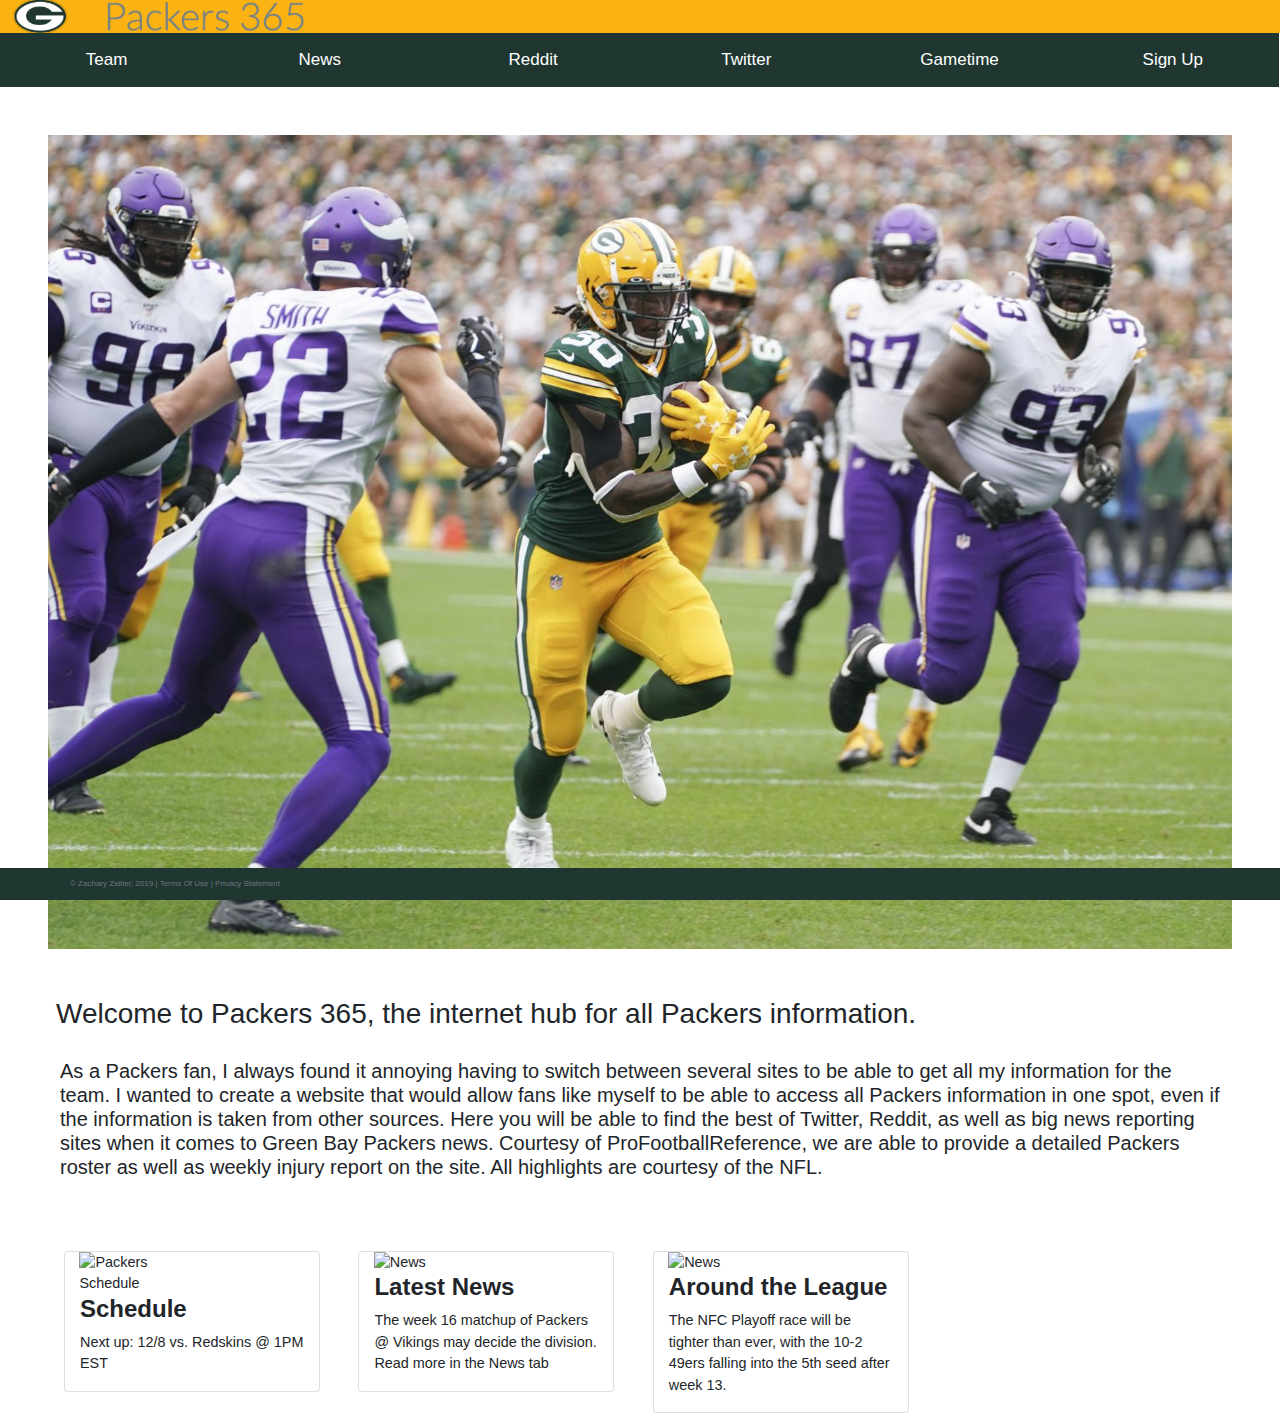
==== index.html @ d30b615c "Uploaded Site" ====
<!-- DEVELOPER: ZACHARY ZEITLER, IS117-001, FALL 2019 -->
<!doctype html>
<html lang="en">
<head>
    <meta charset="UTF-8">
    <meta name="viewport"
          content="width=device-width, user-scalable=no, initial-scale=1.0, maximum-scale=1.0, minimum-scale=1.0">
    <meta http-equiv="X-UA-Compatible" content="ie=edge">
    <title>Packers 365</title>
    <link rel="stylesheet" href="https://stackpath.bootstrapcdn.com/bootstrap/4.3.1/css/bootstrap.min.css" integrity="sha384-ggOyR0iXCbMQv3Xipma34MD+dH/1fQ784/j6cY/iJTQUOhcWr7x9JvoRxT2MZw1T" crossorigin="anonymous">
    <link rel="stylesheet" href="css/main.css">
</head>
<body>
<header>
    <a href="index.html"><img src="images/My%20Post.png"></a>
</header>
<nav>
    <label for="drop" class="toggle">Menu</label>
    <input type="checkbox" id="drop" />
    <ul class="menu">
        <li>
            <label for="drop-1" class="toggle">Team</label>
            <a href="#">Team</a>
            <input type="checkbox" id="drop-1"/>
            <ul>
                <li><a href="pages/roster.html">Roster</a></li>
                <li><a href="pages/injury.html">Injury Report</a></li>
            </ul>
        </li>
        <li><a href="pages/news.html">News</a></li>
        <li><a href="pages/reddit.html">Reddit</a></li>
        <li><a href="pages/twitter.html">Twitter</a></li>
        <li><a href="pages/gametime.html">Gametime</a></li>
        <li><a href="pages/signup.html">Sign Up</a></li>
    </ul>
</nav>
<div id="slideshow">
    <img class="mySlides" src="images/5d7ec5e41e1a3.image.jpg" alt="Jamaal Williams">
    <img class="mySlides" src="images/5d7ec5e44bc77.image.jpg" alt="Za'Darious Smith">
    <img class="mySlides" src="images/5d88036d0c5ee.image.jpg" alt="Aaron Rodgers">
    <img class="mySlides" src="images/5d9a86ca8917f.image.jpg" alt="Aaron Jones">
</div>
    <h3>Welcome to Packers 365, the internet hub for all Packers information.</h3>
<h5>
    As a Packers fan, I always found it annoying having to switch between several sites to be able to
    get all my information for the team. I wanted to create a website that would allow fans like myself
    to be able to access all Packers information in one spot, even if the information is taken from other
    sources. Here you will be able to find the best of Twitter, Reddit, as well as big news reporting sites
    when it comes to Green Bay Packers news. Courtesy of ProFootballReference, we are able to provide
    a detailed Packers roster as well as weekly injury report on the site. All highlights are courtesy of
    the NFL.
</h5>
<div class="card" id="schedule">
    <img class="cardimg" src="http://loodibee.com/wp-content/uploads/nfl-washington-redskins-team-logo.png" alt="Packers Schedule">
    <div class="container">
        <h4><b>Schedule</b></h4>
        <p>Next up: 12/8 vs. Redskins @ 1PM EST</p>
    </div>
</div>
<div class="card" id="news">
    <img class="cardimg" src="https://images-na.ssl-images-amazon.com/images/I/51rHfLAxmVL._SX425_.jpg" alt="News">
    <div class="container">
        <h4><b>Latest News</b></h4>
        <p>The week 16 matchup of Packers @ Vikings may decide the division. Read more in the News tab</p>
    </div>
</div>
<div class="card" id="atl">
    <img class="cardimg" src="https://www.stickpng.com/assets/images/5895deb9cba9841eabab6099.png" alt="News">
    <div class="container">
        <h4><b>Around the League</b></h4>
        <p>The NFC Playoff race will be tighter than ever, with the 10-2 49ers falling into the 5th seed after week 13.</p>
    </div>
</div>
<footer class="footer page-footer font-small ">
    <div class="container">
        <div class="row">
            <span class="text-muted">&copy; Zachary Zeitler, 2019.|  Terms Of Use  |  Privacy Statement</span>
        </div>
    </div>
</footer>
<script>
    var slideIndex = 0;
    carousel();

    function carousel() {
        var i;
        var x = document.getElementsByClassName("mySlides");
        for (i = 0; i < x.length; i++) {
            x[i].style.display = "none";
        }
        slideIndex++;
        if (slideIndex > x.length) {slideIndex = 1}
        x[slideIndex-1].style.display = "block";
        setTimeout(carousel, 5000); // Change image every 2 seconds
    }
</script>
<script src="https://code.jquery.com/jquery-3.3.1.slim.min.js" integrity="sha384-q8i/X+965DzO0rT7abK41JStQIAqVgRVzpbzo5smXKp4YfRvH+8abtTE1Pi6jizo" crossorigin="anonymous"></script>
<script src="https://cdnjs.cloudflare.com/ajax/libs/popper.js/1.14.7/umd/popper.min.js" integrity="sha384-UO2eT0CpHqdSJQ6hJty5KVphtPhzWj9WO1clHTMGa3JDZwrnQq4sF86dIHNDz0W1" crossorigin="anonymous"></script>
<script src="https://stackpath.bootstrapcdn.com/bootstrap/4.3.1/js/bootstrap.min.js" integrity="sha384-JjSmVgyd0p3pXB1rRibZUAYoIIy6OrQ6VrjIEaFf/nJGzIxFDsf4x0xIM+B07jRM" crossorigin="anonymous"></script>

</body>
</html>
---- css/main.css ----
/* DEVELOPER: ZACHARY ZEITLER, IS117-001, FALL 2019 */

header img {
    float: left;
    width: 100%;
    height: 15%;
    min-width: 900px;
}

header h1 {
    font-size: 350%;
}

header {
    max-height: 56px;
}

body {
    font-family: Helvetica;
}

.footer {
    position: fixed;
    left: 0;
    bottom: 0;
    width: 100%;
    background-color: #203731;
    color: white;
    text-align: center;
    padding: 10px;
    font-size: 0.5rem;
}

.toggle,
[id^=drop] {
    display: none;
}

nav {
    margin:0;
    padding: 0;
}

nav:after {
    content:"";
    display:table;
    clear:both;
}

nav ul {
    float: right;
    padding:0;
    margin:0;
    list-style: none;
    position: relative;
    width: 100%;
}

nav ul li {
    margin: 0px;
    display:inline-block;
    float: left;
    background-color: #203731;
    width: 16.66%;
}

nav a {
    display:block;
    padding:14px 20px;
    color:#FFF;
    font-size:17px;
    text-decoration:none;
    text-align: center;
}

nav a:hover {

    background-color: #162621;
    text-decoration: none;
    color: white;
}

nav ul ul {
    display: none;
    position: absolute;
    top: 60px;
}

nav ul li:hover > ul {
    display:inherit;
}

nav ul ul li {
    width:16.66%;
    float:none;
    display:list-item;
    position: relative;
}

@media all and (max-width : 812px) {

    #logo {
        display: block;
        padding: 0;
        width: 100%;
        text-align: center;
        float: none;
    }

    nav {
        margin: 0;
    }

    .toggle + a,
    .menu {
        display: none;
        text-align: center;
    }

    .toggle {
        display: block;
        background-color: #203731;
        padding:14px 20px;
        color:#FFF;
        font-size:17px;
        text-decoration:none;
        border:none;
    }

    .toggle:hover {
        background-color: #162621;
    }

    [id^=drop]:checked + ul {
        display: block;
    }

    nav ul li {
        display: block;
        width: 100%;
    }

    nav ul ul .toggle,
    nav ul ul a {
        padding: 0 40px;
        text-align: center;
    }

    nav ul ul ul a {
        padding: 0 80px;
    }

    nav a:hover,
    nav ul ul ul a {
        background-color: #162621;
    }

    nav ul li ul li .toggle,
    nav ul ul a,
    nav ul ul ul a{
        padding:14px 20px;
        color:#FFF;
        font-size:17px;
    }


    nav ul li ul li .toggle,
    nav ul ul a {
        background-color: #ffb612;
    }

    nav ul ul {
        float: none;
        position:static;
        color: #ffffff;
    }

    nav ul ul li:hover > ul,
    nav ul li:hover > ul {
        display: none;
    }

    nav ul ul li {
        display: block;
        width: 100%;
    }

    nav ul ul ul li {
        position: static;
    }

}

@media all and (max-width : 330px) {

    nav ul li {
        display:block;
        width: 94%;
    }

}

.mySlides {
    width: 100%;
    height: 40%;
    padding: 3em 3em 3em 3em;
}

.card {
    min-width: 100px;
    font-size: 90%;
}

#schedule {
    width: 20%;
    float: right;
    margin: 5% 5% 5% 5%;
    position: absolute;
    clear: both;
}
#news {
    width: 20%;
    float: right;
    margin: 5% 5% 5% 5%;
    position: absolute;
    clear: both;
    left: 23%;
}
#slideshow {
    height: 50%;
    width: 100%;
}

#atl {
    width: 20%;
    float: right;
    margin: 5% 5% 5% 5%;
    position: absolute;
    clear: both;
    left: 46%;
}

h3 {
    padding-left: 2em;
    padding-right: 2em;
}

h5 {
    padding-top: 1em;
    padding-left: 3em;
    padding-right: 3em;
}

.cardimg {
    height: 50%;
    width: 50%;
    margin-left: 1em;
}
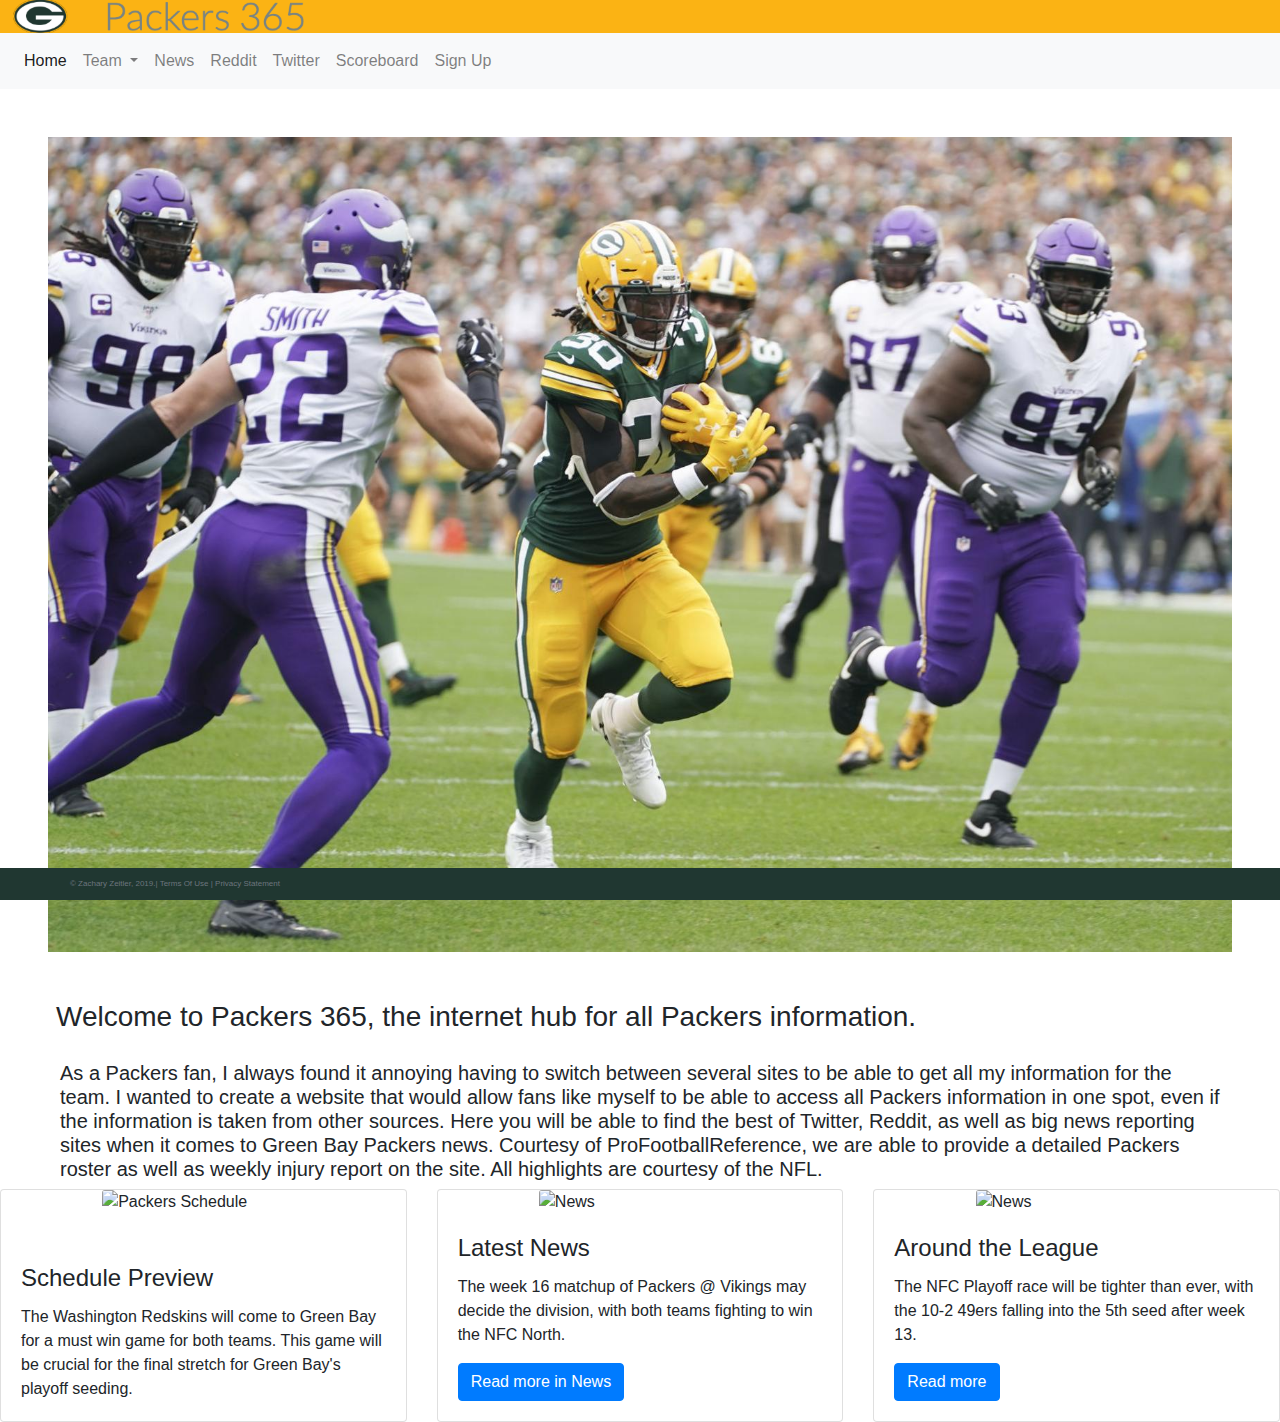
==== commit 5aa38953: "Fixed NavBar & added cards" ====
--- a/index.html
+++ b/index.html
@@ -14,25 +14,41 @@
 <header>
     <a href="index.html"><img src="images/My%20Post.png"></a>
 </header>
-<nav>
-    <label for="drop" class="toggle">Menu</label>
-    <input type="checkbox" id="drop" />
-    <ul class="menu">
-        <li>
-            <label for="drop-1" class="toggle">Team</label>
-            <a href="#">Team</a>
-            <input type="checkbox" id="drop-1"/>
-            <ul>
-                <li><a href="pages/roster.html">Roster</a></li>
-                <li><a href="pages/injury.html">Injury Report</a></li>
-            </ul>
-        </li>
-        <li><a href="pages/news.html">News</a></li>
-        <li><a href="pages/reddit.html">Reddit</a></li>
-        <li><a href="pages/twitter.html">Twitter</a></li>
-        <li><a href="pages/gametime.html">Gametime</a></li>
-        <li><a href="pages/signup.html">Sign Up</a></li>
-    </ul>
+<nav class="navbar navbar-expand-lg navbar-light bg-light">
+    <button class="navbar-toggler" type="button" data-toggle="collapse" data-target="#navbarNavDropdown" aria-controls="navbarNavDropdown" aria-expanded="false" aria-label="Toggle navigation">
+        <span class="navbar-toggler-icon"></span>
+    </button>
+    <div class="collapse navbar-collapse" id="navbarNavDropdown">
+        <ul class="navbar-nav">
+            <li class="nav-item active">
+                <a class="nav-link" href="../index.html">Home</a>
+            </li>
+            <li class="nav-item dropdown">
+                <a class="nav-link dropdown-toggle" href="#" id="navbarDropdownMenuLink" role="button" data-toggle="dropdown" aria-haspopup="true" aria-expanded="false">
+                    Team
+                </a>
+                <div class="dropdown-menu" aria-labelledby="navbarDropdownMenuLink">
+                    <a class="dropdown-item" href="pages/injury.html">Injury Report</a>
+                    <a class="dropdown-item" href="pages/roster.html">Roster</a>
+                </div>
+            </li>
+            <li class="nav-item">
+                <a class="nav-link" href="pages/news.html">News</a>
+            </li>
+            <li class="nav-item">
+                <a class="nav-link" href="pages/reddit.html">Reddit</a>
+            </li>
+            <li class="nav-item">
+                <a class="nav-link" href="pages/twitter.html">Twitter</a>
+            </li>
+            <li class="nav-item">
+                <a class="nav-link" href="pages/gametime.html">Scoreboard<span class="sr-only">(current)</span></a>
+            </li>
+            <li class="nav-item">
+                <a class="nav-link" href="pages/signup.html">Sign Up</a>
+            </li>
+        </ul>
+    </div>
 </nav>
 <div id="slideshow">
     <img class="mySlides" src="images/5d7ec5e41e1a3.image.jpg" alt="Jamaal Williams">
@@ -50,25 +66,30 @@
     a detailed Packers roster as well as weekly injury report on the site. All highlights are courtesy of
     the NFL.
 </h5>
-<div class="card" id="schedule">
-    <img class="cardimg" src="http://loodibee.com/wp-content/uploads/nfl-washington-redskins-team-logo.png" alt="Packers Schedule">
-    <div class="container">
-        <h4><b>Schedule</b></h4>
-        <p>Next up: 12/8 vs. Redskins @ 1PM EST</p>
+<div class="card-deck">
+    <div class="card">
+        <img src="http://loodibee.com/wp-content/uploads/nfl-washington-redskins-team-logo.png" class="card-img-top mx-auto" alt="Packers Schedule" align="center">
+        <div class="card-body">
+            <h4 class="card-title">Schedule Preview</h4>
+            <p class="card-text">The Washington Redskins will come to Green Bay for a must win game for both teams. This game will be crucial for the final stretch
+            for Green Bay's playoff seeding.</p>
+        </div>
     </div>
-</div>
-<div class="card" id="news">
-    <img class="cardimg" src="https://images-na.ssl-images-amazon.com/images/I/51rHfLAxmVL._SX425_.jpg" alt="News">
-    <div class="container">
-        <h4><b>Latest News</b></h4>
-        <p>The week 16 matchup of Packers @ Vikings may decide the division. Read more in the News tab</p>
+    <div class="card">
+        <img src="https://images-na.ssl-images-amazon.com/images/I/51rHfLAxmVL._SX425_.jpg" alt="News" class="card-img-top mx-auto">
+        <div class="card-body">
+            <h4 class="card-title">Latest News</h4>
+            <p class="card-text">The week 16 matchup of Packers @ Vikings may decide the division, with both teams fighting to win the NFC North.</p>
+            <a href="pages/news.html" class="btn btn-primary">Read more in News</a>
+        </div>
     </div>
-</div>
-<div class="card" id="atl">
-    <img class="cardimg" src="https://www.stickpng.com/assets/images/5895deb9cba9841eabab6099.png" alt="News">
-    <div class="container">
-        <h4><b>Around the League</b></h4>
-        <p>The NFC Playoff race will be tighter than ever, with the 10-2 49ers falling into the 5th seed after week 13.</p>
+    <div class="card">
+        <img src="https://www.stickpng.com/assets/images/5895deb9cba9841eabab6099.png" alt="News" class="card-img-top mx-auto" align="center">
+        <div class="card-body">
+            <h4 class="card-title">Around the League</h4>
+            <p class="card-text">The NFC Playoff race will be tighter than ever, with the 10-2 49ers falling into the 5th seed after week 13.</p>
+            <a href="https://nfl.com" class="btn btn-primary">Read more</a>
+        </div>
     </div>
 </div>
 <footer class="footer page-footer font-small ">
--- a/css/main.css
+++ b/css/main.css
@@ -31,174 +31,6 @@
     font-size: 0.5rem;
 }
 
-.toggle,
-[id^=drop] {
-    display: none;
-}
-
-nav {
-    margin:0;
-    padding: 0;
-}
-
-nav:after {
-    content:"";
-    display:table;
-    clear:both;
-}
-
-nav ul {
-    float: right;
-    padding:0;
-    margin:0;
-    list-style: none;
-    position: relative;
-    width: 100%;
-}
-
-nav ul li {
-    margin: 0px;
-    display:inline-block;
-    float: left;
-    background-color: #203731;
-    width: 16.66%;
-}
-
-nav a {
-    display:block;
-    padding:14px 20px;
-    color:#FFF;
-    font-size:17px;
-    text-decoration:none;
-    text-align: center;
-}
-
-nav a:hover {
-
-    background-color: #162621;
-    text-decoration: none;
-    color: white;
-}
-
-nav ul ul {
-    display: none;
-    position: absolute;
-    top: 60px;
-}
-
-nav ul li:hover > ul {
-    display:inherit;
-}
-
-nav ul ul li {
-    width:16.66%;
-    float:none;
-    display:list-item;
-    position: relative;
-}
-
-@media all and (max-width : 812px) {
-
-    #logo {
-        display: block;
-        padding: 0;
-        width: 100%;
-        text-align: center;
-        float: none;
-    }
-
-    nav {
-        margin: 0;
-    }
-
-    .toggle + a,
-    .menu {
-        display: none;
-        text-align: center;
-    }
-
-    .toggle {
-        display: block;
-        background-color: #203731;
-        padding:14px 20px;
-        color:#FFF;
-        font-size:17px;
-        text-decoration:none;
-        border:none;
-    }
-
-    .toggle:hover {
-        background-color: #162621;
-    }
-
-    [id^=drop]:checked + ul {
-        display: block;
-    }
-
-    nav ul li {
-        display: block;
-        width: 100%;
-    }
-
-    nav ul ul .toggle,
-    nav ul ul a {
-        padding: 0 40px;
-        text-align: center;
-    }
-
-    nav ul ul ul a {
-        padding: 0 80px;
-    }
-
-    nav a:hover,
-    nav ul ul ul a {
-        background-color: #162621;
-    }
-
-    nav ul li ul li .toggle,
-    nav ul ul a,
-    nav ul ul ul a{
-        padding:14px 20px;
-        color:#FFF;
-        font-size:17px;
-    }
-
-
-    nav ul li ul li .toggle,
-    nav ul ul a {
-        background-color: #ffb612;
-    }
-
-    nav ul ul {
-        float: none;
-        position:static;
-        color: #ffffff;
-    }
-
-    nav ul ul li:hover > ul,
-    nav ul li:hover > ul {
-        display: none;
-    }
-
-    nav ul ul li {
-        display: block;
-        width: 100%;
-    }
-
-    nav ul ul ul li {
-        position: static;
-    }
-
-}
-
-@media all and (max-width : 330px) {
-
-    nav ul li {
-        display:block;
-        width: 94%;
-    }
-
-}
 
 .mySlides {
     width: 100%;
@@ -206,38 +38,14 @@
     padding: 3em 3em 3em 3em;
 }
 
-.card {
-    min-width: 100px;
-    font-size: 90%;
+.card-img-top {
+    width: 50%;
+    height: 50%;
 }
 
-#schedule {
-    width: 20%;
-    float: right;
-    margin: 5% 5% 5% 5%;
-    position: absolute;
-    clear: both;
-}
-#news {
-    width: 20%;
-    float: right;
-    margin: 5% 5% 5% 5%;
-    position: absolute;
-    clear: both;
-    left: 23%;
-}
 #slideshow {
     height: 50%;
     width: 100%;
-}
-
-#atl {
-    width: 20%;
-    float: right;
-    margin: 5% 5% 5% 5%;
-    position: absolute;
-    clear: both;
-    left: 46%;
 }
 
 h3 {
@@ -251,10 +59,5 @@
     padding-right: 3em;
 }
 
-.cardimg {
-    height: 50%;
-    width: 50%;
-    margin-left: 1em;
-}
 
 
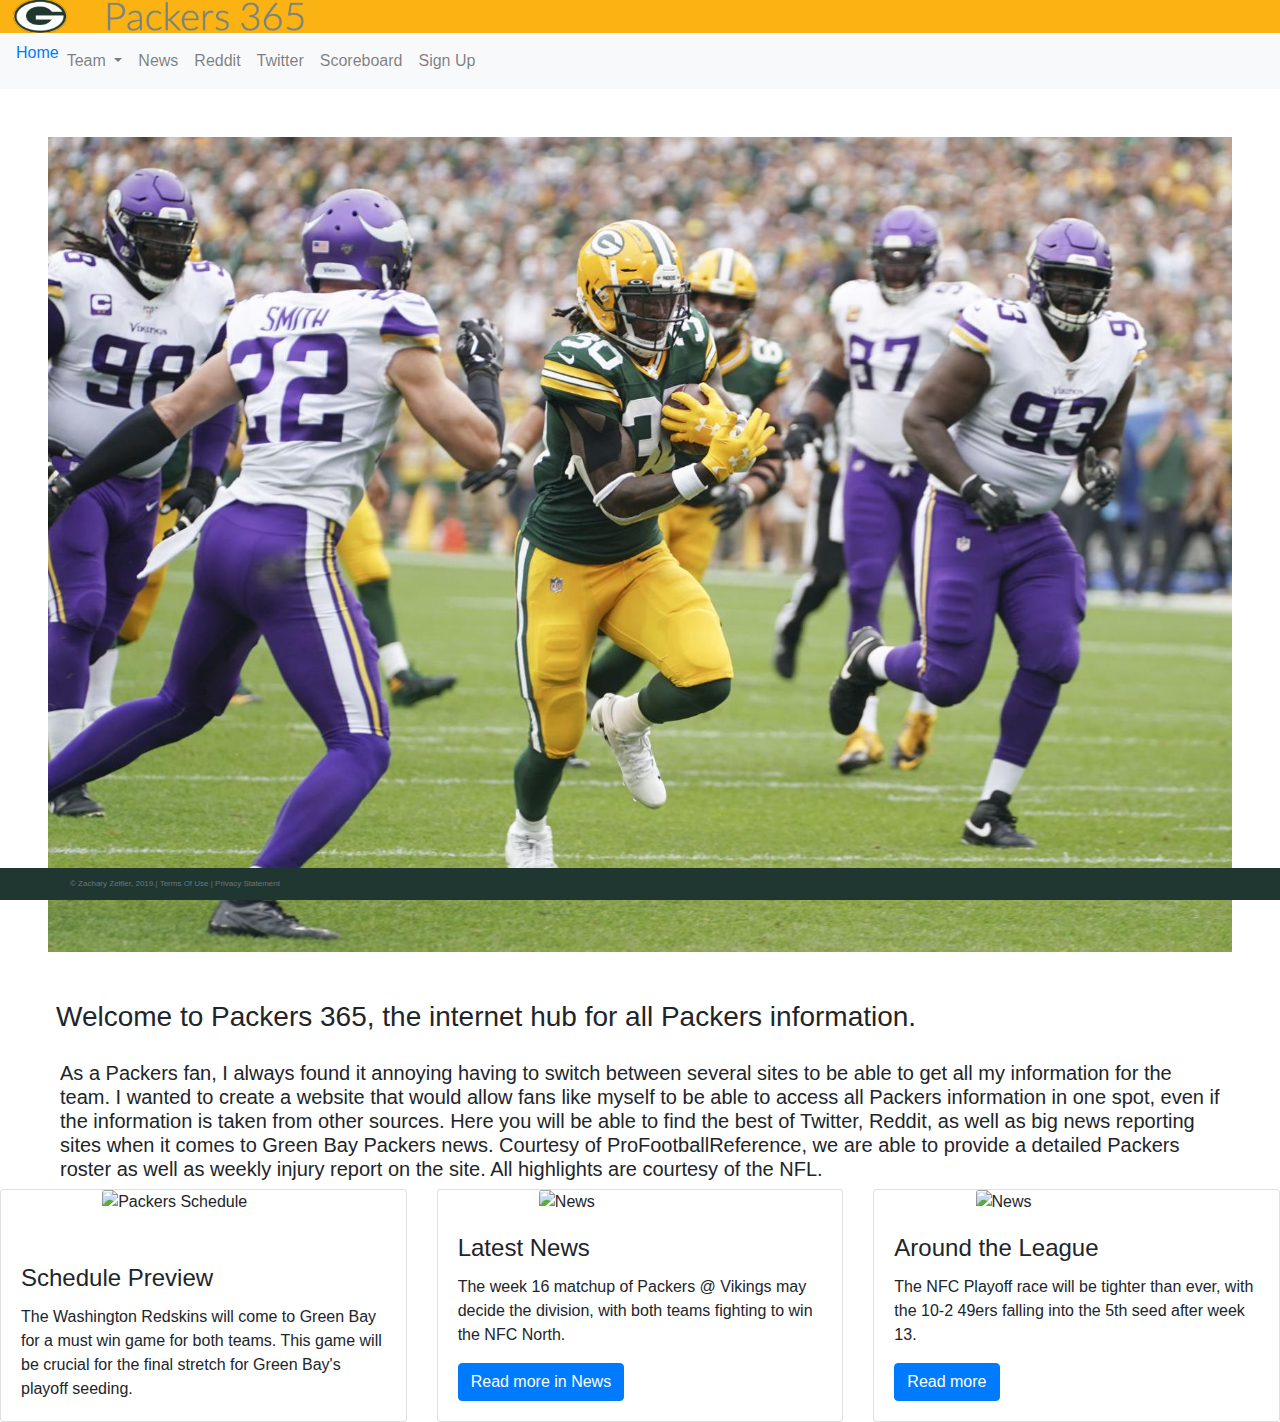
==== commit ba1448c3: "Update Navigation" ====
--- a/index.html
+++ b/index.html
@@ -21,7 +21,7 @@
     <div class="collapse navbar-collapse" id="navbarNavDropdown">
         <ul class="navbar-nav">
             <li class="nav-item active">
-                <a class="nav-link" href="../index.html">Home</a>
+                <a href="#">Home</a>
             </li>
             <li class="nav-item dropdown">
                 <a class="nav-link dropdown-toggle" href="#" id="navbarDropdownMenuLink" role="button" data-toggle="dropdown" aria-haspopup="true" aria-expanded="false">
@@ -112,7 +112,7 @@
         slideIndex++;
         if (slideIndex > x.length) {slideIndex = 1}
         x[slideIndex-1].style.display = "block";
-        setTimeout(carousel, 5000); // Change image every 2 seconds
+        setTimeout(carousel, 5000);
     }
 </script>
 <script src="https://code.jquery.com/jquery-3.3.1.slim.min.js" integrity="sha384-q8i/X+965DzO0rT7abK41JStQIAqVgRVzpbzo5smXKp4YfRvH+8abtTE1Pi6jizo" crossorigin="anonymous"></script>
@@ -120,4 +120,4 @@
 <script src="https://stackpath.bootstrapcdn.com/bootstrap/4.3.1/js/bootstrap.min.js" integrity="sha384-JjSmVgyd0p3pXB1rRibZUAYoIIy6OrQ6VrjIEaFf/nJGzIxFDsf4x0xIM+B07jRM" crossorigin="anonymous"></script>
 
 </body>
-</html>+</html>
